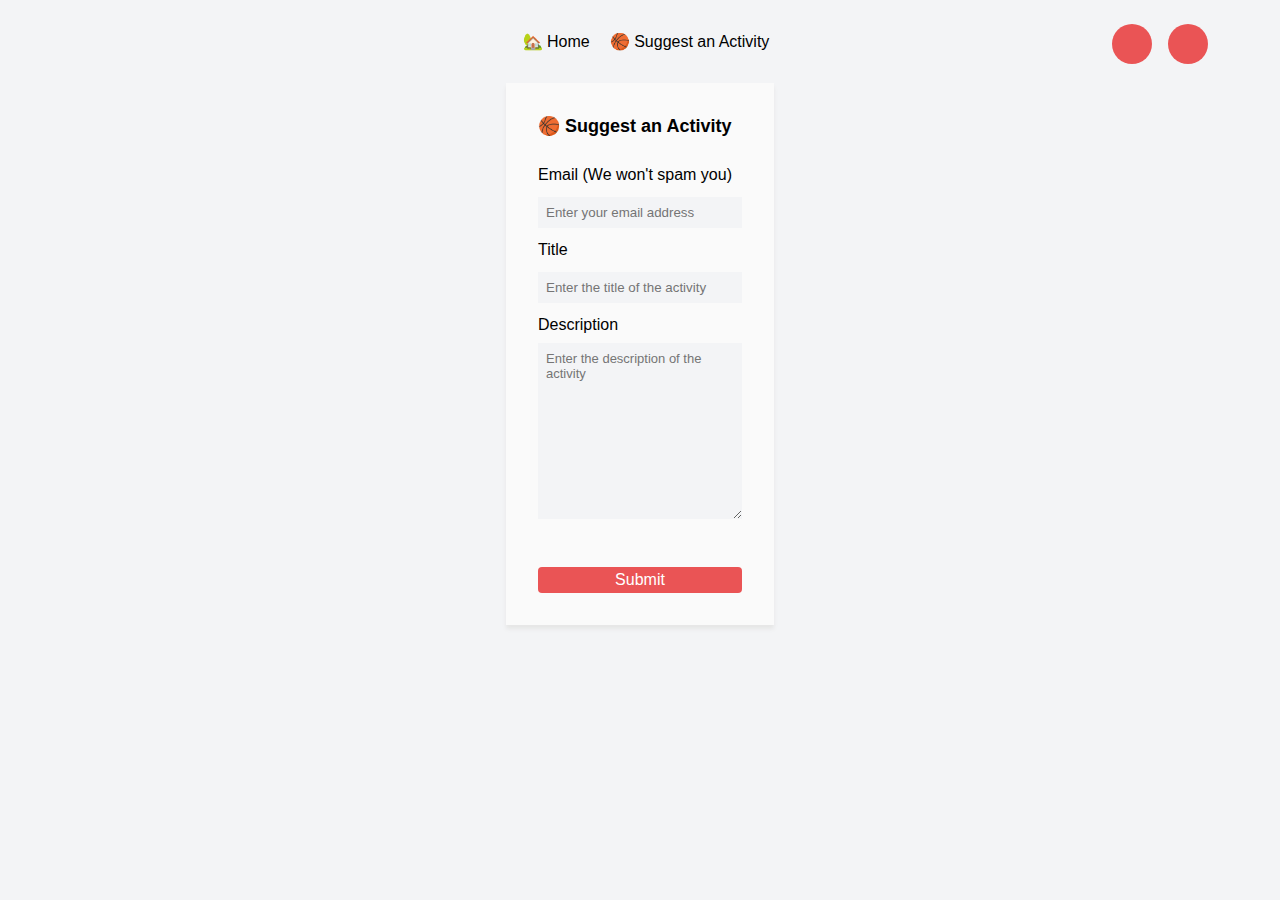
==== activity_form.html @ 6ba0df37 "Update activity_form.html" ====
<!DOCTYPE html>
<html lang="en">
  <head>
    <meta charset="UTF-8" />
    <meta name="viewport" content="width=device-width, initial-scale=1.0" />
    <title>Boredom App</title>
    <link rel="preconnect" href="https://fonts.gstatic.com">
    <link href="https://fonts.googleapis.com/css2?family=Space+Grotesk&display=swap" rel="stylesheet">
    <link rel="stylesheet" href="src/main.css" />
    <link rel="stylesheet" href="src/activityForm.css" />
    <link rel="stylesheet" href="https://cdnjs.cloudflare.com/ajax/libs/font-awesome/5.15.2/css/all.min.css" integrity="sha512-HK5fgLBL+xu6dm/Ii3z4xhlSUyZgTT9tuc/hSrtw6uzJOvgRr2a9jyxxT1ely+B+xFAmJKVSTbpM/CuL7qxO8w==" crossorigin="anonymous" />
  </head>
  <body class="dark">
    <div class="app">
      <nav>
        <div class="menu"><div class="hamburger"></div></div>
        <div class="buttons main">
          <div><a href="/index.html">&#127969; Home</a></div>
          <div>
            <a href="/activity_form.html">&#127936; Suggest an Activity</a>
          </div>
        </div>
        <div class="buttons side">
          <i class="fa fa-redo" onclick="location.reload()"></i>
          <i class="fa fa-moon" onclick="toggleDisplayMode()"></i>
        </div>
      </nav>
      <div class="container">
        <div id="section" class="dark section">
          <h1 class="title">&#127936; Suggest an Activity</h1>
          <form id="activity-form" class="dark activity-form">
            <label for="email">Email (We won't spam you)</label></h1>
            <input form="activity-form" id="email" type="email" placeholder="Enter your email address" />
            <label for="title">Title</label></h1>
            <input form="activity-form" id="title" type="text" placeholder="Enter the title of the activity" />
            <label for="description">Description</label></h1>
            <textarea form="activity-form" id="description" placeholder="Enter the description of the activity"></textarea>
            <button form="activity-form" type="submit" id="submitForm">Submit</button>
          </form>
        </div>
      </div>
    </div>
  </body>
  <script src="src/storage.js"></script>
  <script src="src/displayMode.js"></script>
  <script src="src/submitForm.js"></script>
</html>
---- src/main.css ----
* {
  padding: 0;
  margin: 0;
  font-family: "Roboto", sans-serif;
}

@media screen and (max-width: 630px) {
  nav > .buttons {
    visibility: hidden;
  }
  .menu {
    display: block;
  }
}

@media screen and (min-width: 631px) {
  .menu {
    display: none;
  }
}

body {
  background-color: #f3f4f6;
  color: black;
}

a,
a:active,
a:visited {
  text-decoration: none;
  color: inherit;
}

a:hover {
  text-decoration: underline;
}

.app {
  display: flex;
  flex-direction: column;
  align-items: center;
  width: 100vw;
  height: 100vh;
}

nav {
  display: flex;
  justify-content: right;
}

.menu {
  position: absolute;
  cursor: pointer;
  top: 2rem;
  right: 1rem;
  width: 2rem;
  height: 1.5rem;
}

.hamburger {
  width: 100%;
  height: 0.25rem;
  right: 1rem;
  background-color: black;
  border-radius: 25%;
}

.hamburger::before,
.hamburger::after {
  position: absolute;
  content: "";
  right: 0;
  width: 100%;
  height: 0.25rem;
  background-color: black;
  border-radius: 25%;
}

.hamburger::before {
  top: 40%;
}
.hamburger::after {
  top: 85%;
}

.buttons.main {
  font-size: medium;
  display: flex;
  margin: 1rem;
}

.buttons.main div {
  margin: 1rem;
  margin-right: 0.25rem;
  cursor: pointer;
}

.buttons.side {
  position: absolute;
  display: flex;
  margin: 1rem;
  margin-right: 5%;
  right: 0;
}

.buttons.side i {
  margin: 0.5rem 0.75rem;
  padding: 0.5rem;
  width: 1.5rem;
  height: 1.5rem;
  display: flex;
  justify-content: center;

  font-size: medium;
  border-radius: 50%;
  background-color: #ea5455;
  color: white;
  cursor: pointer;
  display: flex;
  place-items: center;
}
---- src/activityForm.css ----
body.dark-mode {
  background-color: #111827;
  color: white;
}

.section.dark-mode  {
  background-color: #1f2937;
  box-shadow: 0 0.25rem 0.25rem #101010;
}

.activity-form.dark-mode input, .activity-form.dark-mode textarea {
  background-color: #384151;
  color: white;
}

nav {
  display: flex;
  justify-content: flex-end;
}

.container {
  max-width: 350px;
  text-align: center;
}

.buttons.main {
  font-size: medium;
  display: flex;
  margin: 1rem;
}

.buttons.main div {
  margin: 1rem;
  margin-right: 0.25rem;
  cursor: pointer;
}

.buttons.side {
  position: absolute;
  display: flex;
  margin: 1rem;
  margin-right: 5%;
  right: 0;
}

.buttons.side i {
  margin: 0.5rem;
  padding: 0.5rem;
  border-radius: 50%;
  background-color: #ea5455;
  color: white;
  font-size: small;
  cursor: pointer;
}

.section {
  display: flex;
  flex-direction: column;
  text-align: left;
  background-color: #fafafa;
  padding: 2rem;
  box-shadow: 0 0.25rem 0.25rem rgb(230, 230, 230);
}

.title {
  font-size: large;
  margin-bottom: 1.5rem;
}

.activity-form {
  display: flex;
  flex-flow: column wrap;
  align-items: left;
}

.activity-form label {
  margin: 5px 10px 5px 0;
}

.activity-form input {
  vertical-align: middle;
  margin: 0.5rem 0;
  padding: 0.5rem;
  background-color: #f3f4f6;
  border: none;
}

.activity-form textarea {
  margin: 0.25rem 0 3rem 0;
  height: 10rem;
  border: none;
  background-color: #f3f4f6;
  font-size: small;
  padding: 0.5rem;
}

.activity-form button {
  font-size: medium;
  font-weight: 500;
  padding: 0.25rem;
  background-color: #ea5455;
  color: white;
  padding: 0.25rem;
  border: none;
  border-radius: 0.25rem;
  cursor: pointer;
}
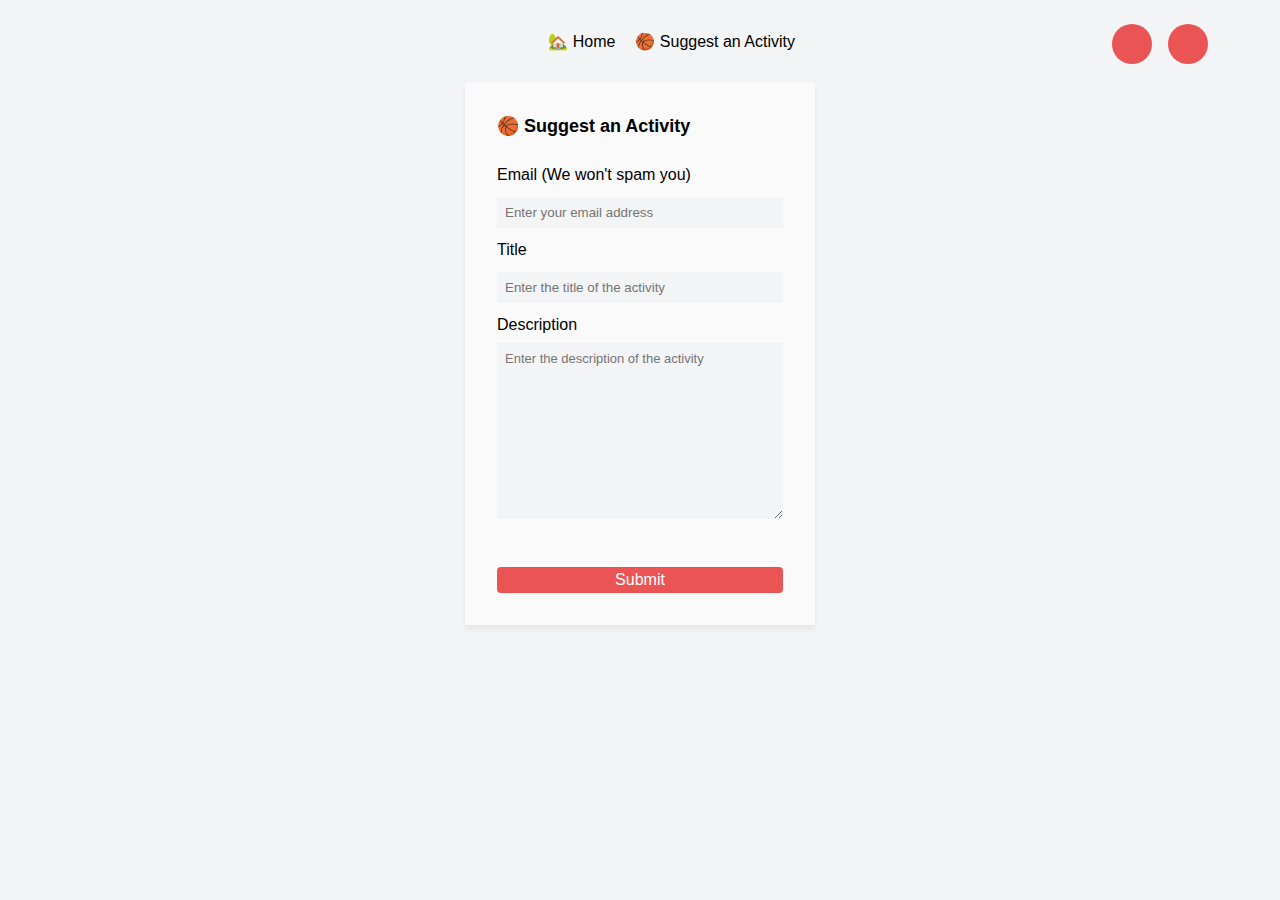
==== commit 1f966e44: "Renamed pages" ====
--- a/activity_form.html
+++ b/activity_form.html
@@ -3,7 +3,7 @@
   <head>
     <meta charset="UTF-8" />
     <meta name="viewport" content="width=device-width, initial-scale=1.0" />
-    <title>Boredom App</title>
+    <title>The Boredom App - Boredom Never Ends!</title>
     <link rel="preconnect" href="https://fonts.gstatic.com">
     <link href="https://fonts.googleapis.com/css2?family=Space+Grotesk&display=swap" rel="stylesheet">
     <link rel="stylesheet" href="src/main.css" />
--- a/src/activityForm.css
+++ b/src/activityForm.css
@@ -1,25 +1,38 @@
+@media screen and (max-width: 349px) {
+  .container {
+    width: 100vw;
+  }
+}
+
+@media screen and (min-width: 350px) {
+  .container {
+    width: 350px;
+  }
+}
+
 body.dark-mode {
   background-color: #111827;
   color: white;
 }
 
-.section.dark-mode  {
+.section.dark-mode {
   background-color: #1f2937;
   box-shadow: 0 0.25rem 0.25rem #101010;
 }
 
-.activity-form.dark-mode input, .activity-form.dark-mode textarea {
+.activity-form.dark-mode input,
+.activity-form.dark-mode textarea {
   background-color: #384151;
   color: white;
 }
 
 nav {
+  width: 350px;
   display: flex;
-  justify-content: flex-end;
 }
 
 .container {
-  max-width: 350px;
+  display: flex;
   text-align: center;
 }
 
@@ -56,6 +69,7 @@
 .section {
   display: flex;
   flex-direction: column;
+  width:inherit;
   text-align: left;
   background-color: #fafafa;
   padding: 2rem;
